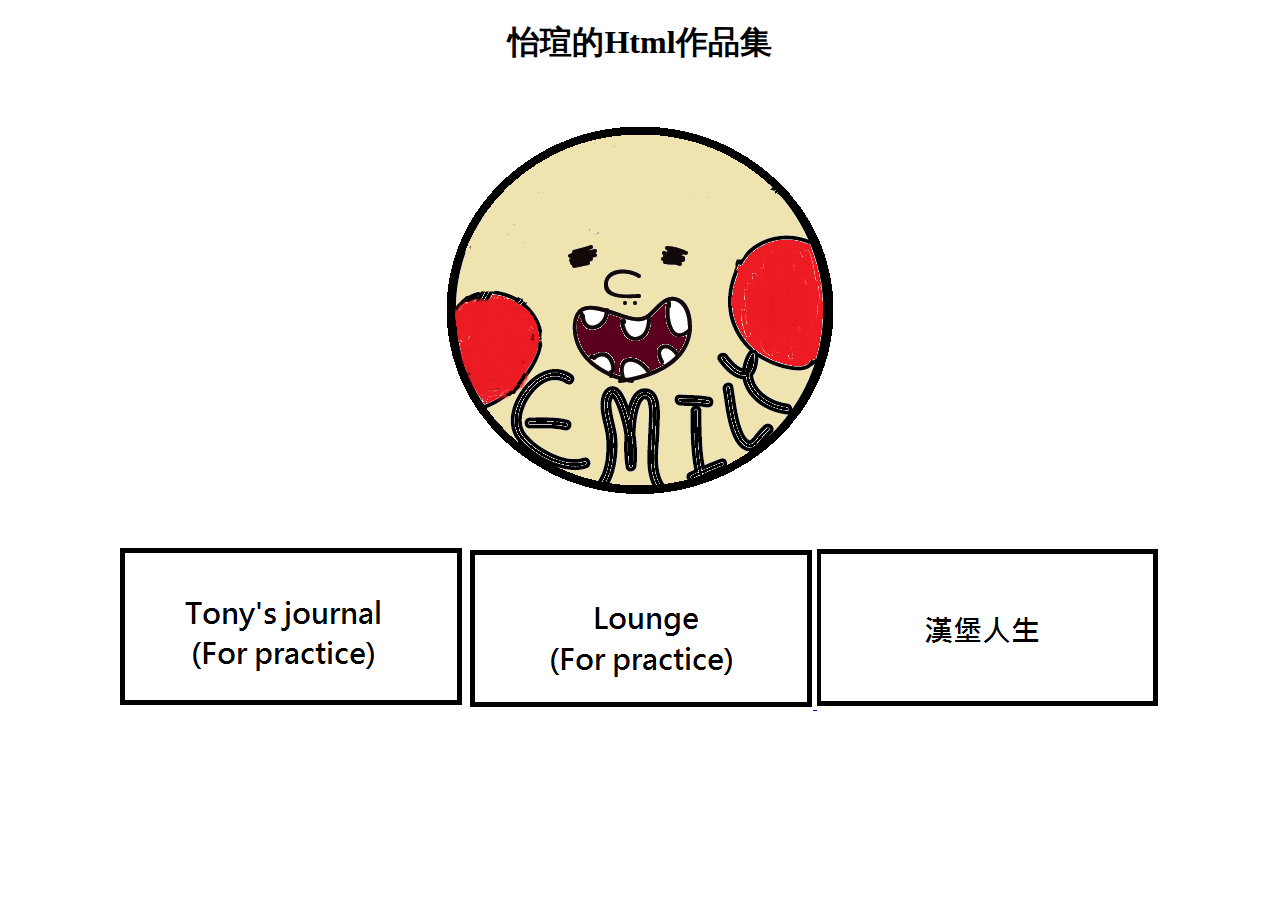
==== index.html @ 7cb448bd "把作業置中" ====
<!DOCTYPE html>
<html>

<head>
    <meta charset="utf-8">
    <meta http-equiv="X-UA-Compatible" content="IE=edge">
    <title>怡瑄的Html作品集</title>
    <link rel="stylesheet" href="">
</head>

<body>
    <div>
        <font face="微軟正黑體">
            <h1 align="center">怡瑄的Html作品集
            <br>
            <img src="圖片庫/123.png"></h1>
            <p align="center">
                <a href="Tony's journal.html"><img src="圖片庫/122.PNG"></a>
                <a href="0722 lounge.html"><img src="圖片庫/124.PNG">
                </a>
                <a href="漢堡人生.html"><img src="圖片庫/125.PNG">
                </a>
            </p>
    </div>
</body>

</html>
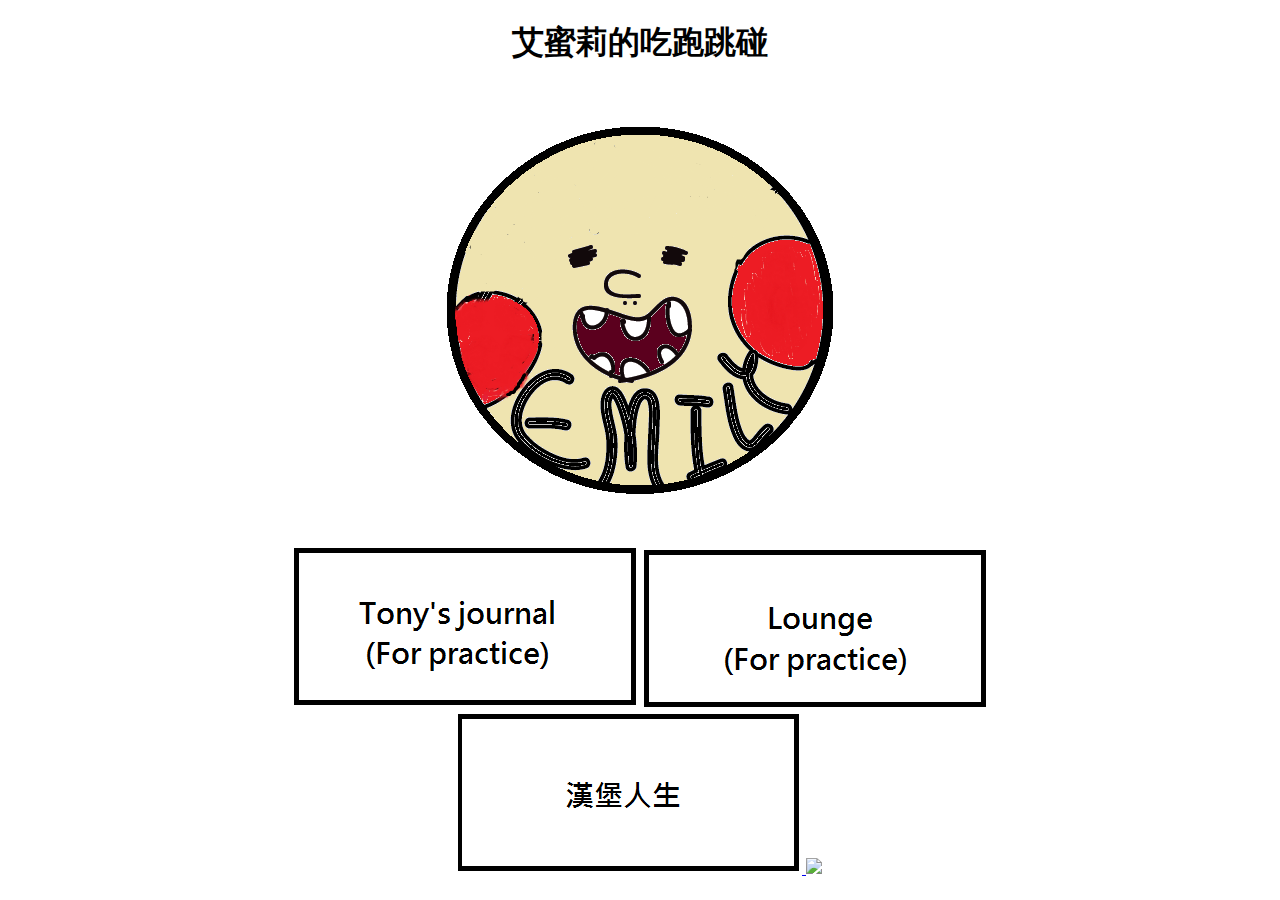
==== commit b1fbe5d4: "update" ====
--- a/index.html
+++ b/index.html
@@ -4,24 +4,26 @@
 <head>
     <meta charset="utf-8">
     <meta http-equiv="X-UA-Compatible" content="IE=edge">
-    <title>怡瑄的Html作品集</title>
+    <title>艾蜜莉小視窗</title>
     <link rel="stylesheet" href="">
 </head>
 
 <body>
     <div>
         <font face="微軟正黑體">
-            <h1 align="center">怡瑄的Html作品集
+            <h1 align="center">艾蜜莉的吃跑跳碰
             <br>
             <img src="圖片庫/123.png"></h1>
             <p align="center">
-                <a href="Tony's journal.html"><img src="圖片庫/122.PNG"></a>
-                <a href="0722 lounge.html"><img src="圖片庫/124.PNG">
+                <a href="Tony's journal.html" target="blank"><img src="圖片庫/122.PNG"></a>
+                <a href="0722 lounge.html" target="blank"><img src="圖片庫/124.PNG">
                 </a>
-                <a href="漢堡人生.html"><img src="圖片庫/125.PNG">
+                <br>
+                <a href="漢堡人生.html" target="blank"><img src="圖片庫/125.PNG">
+                    <a href="game.html" target="blank"><img src="圖片庫/126.PNG"></a>
                 </a>
             </p>
     </div>
 </body>
 
-</html>
+</html>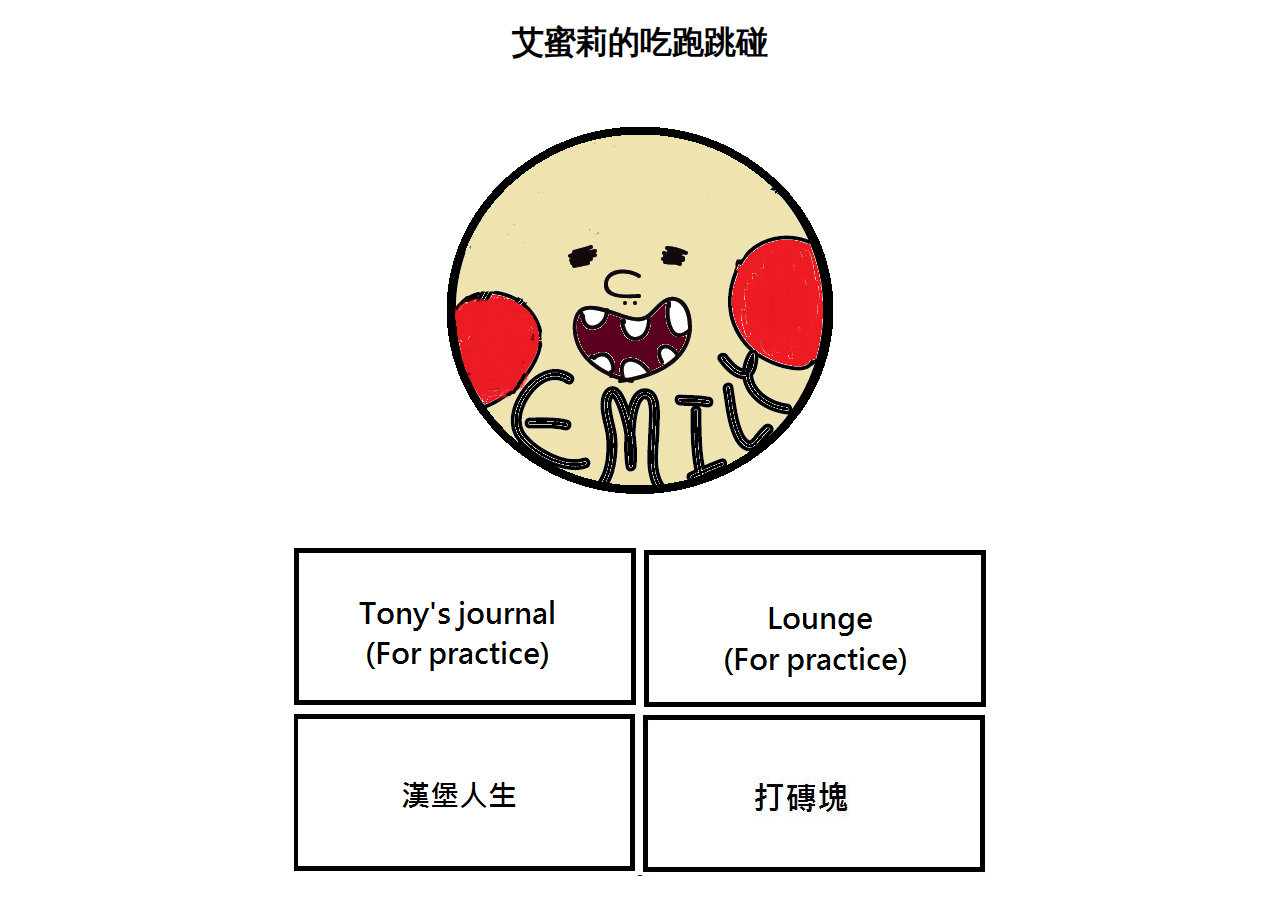
==== commit bd79d835: "png fault" ====
--- a/index.html
+++ b/index.html
@@ -20,7 +20,7 @@
                 </a>
                 <br>
                 <a href="漢堡人生.html" target="blank"><img src="圖片庫/125.PNG">
-                    <a href="game.html" target="blank"><img src="圖片庫/126.PNG"></a>
+                    <a href="game.html" target="blank"><img src="圖片庫/126.png"></a>
                 </a>
             </p>
     </div>
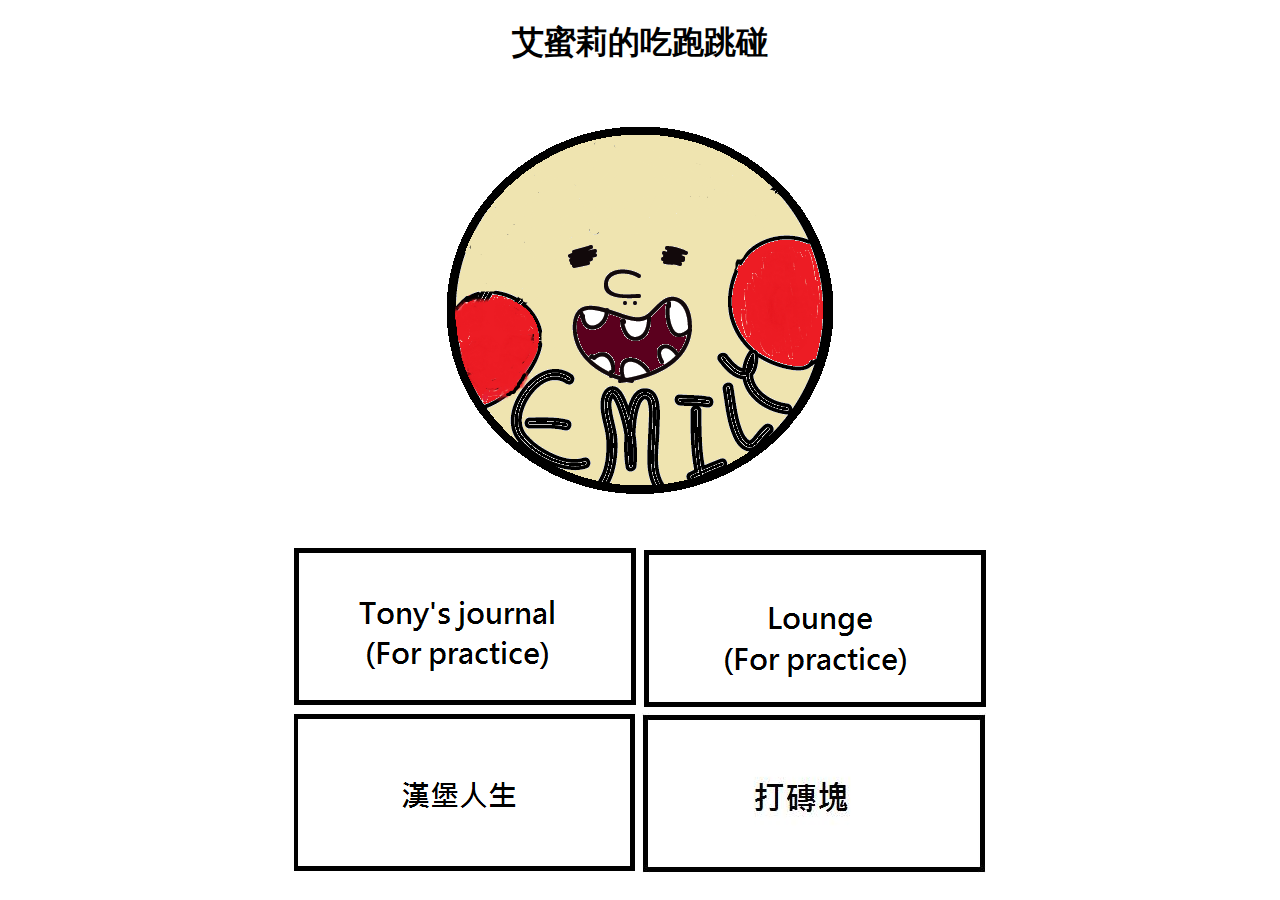
==== commit 432792d2: "again" ====
--- a/index.html
+++ b/index.html
@@ -19,9 +19,9 @@
                 <a href="0722 lounge.html" target="blank"><img src="圖片庫/124.PNG">
                 </a>
                 <br>
-                <a href="漢堡人生.html" target="blank"><img src="圖片庫/125.PNG">
+                <a href="漢堡人生.html" target="blank"><img src="圖片庫/125.PNG"></a>
                     <a href="game.html" target="blank"><img src="圖片庫/126.png"></a>
-                </a>
+                
             </p>
     </div>
 </body>
